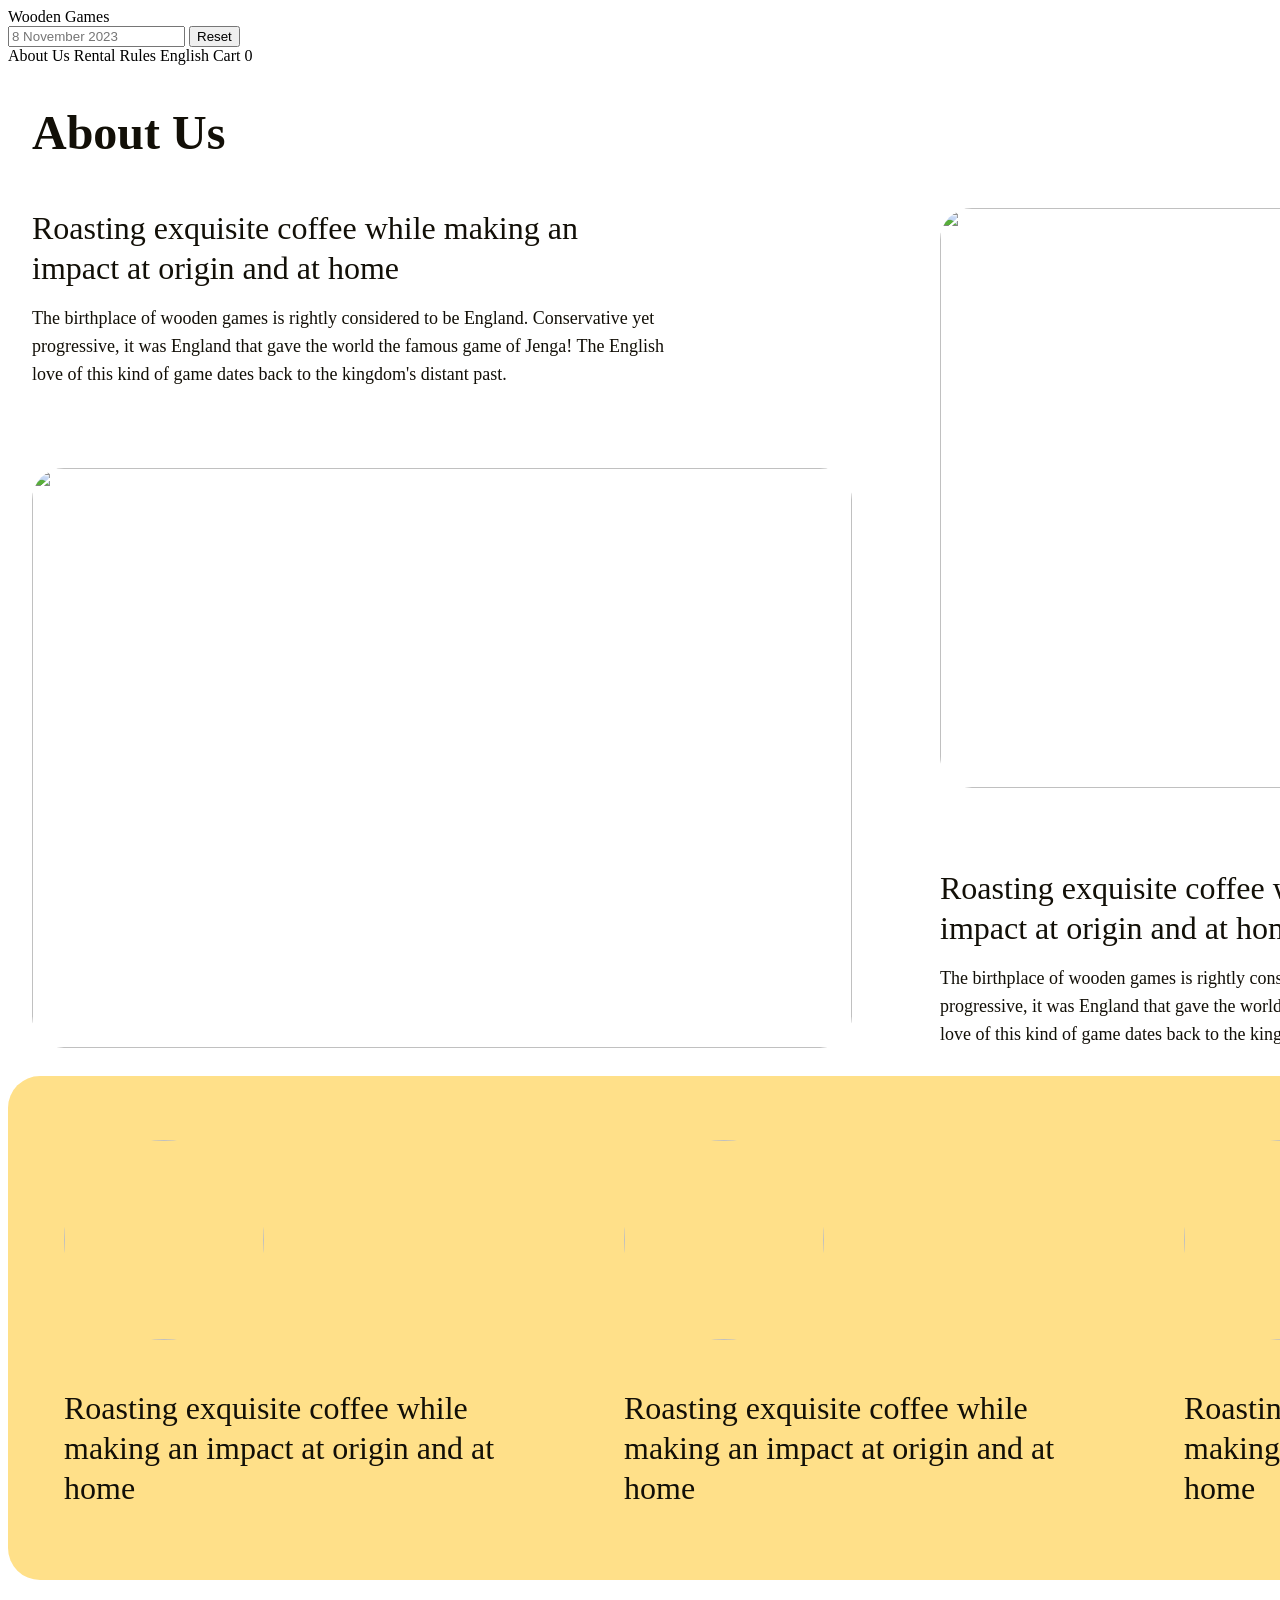
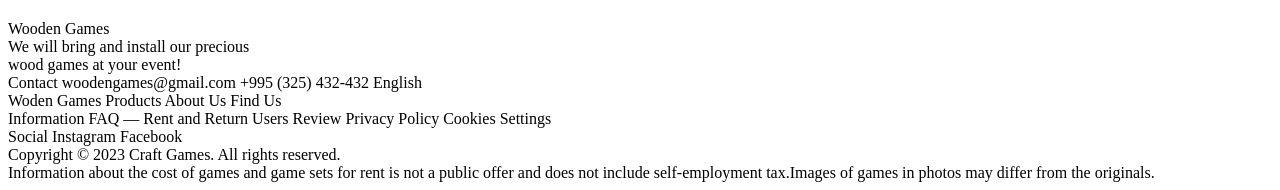
==== AboutUs.html @ bbda63f9 "init" ====
<!DOCTYPE html>
<html lang="ru">
  <head>
    <meta charset="UTF-8" />
    <meta name="viewport" content="width=device-width, initial-scale=1.0" />
    <title>Document</title>
    <link rel="stylesheet" href="AboutUs.css" />
    <link rel="stylesheet" href="../деревяшки/styles/footer.css" />
    <link rel="stylesheet" href="../деревяшки/styles/general.css" />
    <link rel="stylesheet" href="../деревяшки/styles/header.css" />
    <link
      rel="stylesheet"
      href="../деревяшки/assets/fonts/ClashDisplay_Complete/Fonts/WEB/css/clash-display.css"
    />
    <link
      rel="stylesheet"
      href="../деревяшки/assets/fonts/Inter/stylesheet.css"
    />
  </head>
  <body>
    <header class="header">
      <span class="header-title"> Wooden Games</span>
      <div class="input-wrapper">
        <input class="input" placeholder="8 November 2023" type="text" />
        <button class="header-button">Reset</button>
      </div>
      <div class="header-crumbs">
        <span>About Us</span>
        <span>Rental Rules</span>
        <span>English</span>
        <span class="crumbs-element-border"
          >Cart <span class="crumbs-element">0</span></span
        >
      </div>
    </header>
    <h1 class="about">About Us</h1>
    <div class="part1">
      <div class="pic">
        <div class="about-title">
          Roasting exquisite coffee while making an <br />
          impact at origin and at home
        </div>
        <div class="about-description about-mb">
          The birthplace of wooden games is rightly considered to be England.
          Conservative yet <br />
          progressive, it was England that gave the world the famous game of
          Jenga! The English <br />
          love of this kind of game dates back to the kingdom's distant past.
        </div>
        <img
          src="../деревяшки/assets/img/7477e3168d6ea4bcd25299f6b1c47b6c.png"
          class="about-img"
        />
      </div>
      <div class="pic">
        <img
          src="../деревяшки/assets/img/da6adb5a12711cab48072c46f1c88ae3.png"
          class="about-img about-mb"
        />
        <div class="about-title">
          Roasting exquisite coffee while making an <br />
          impact at origin and at home
        </div>
        <div class="about-description">
          The birthplace of wooden games is rightly considered to be England.
          Conservative yet <br />
          progressive, it was England that gave the world the famous game of
          Jenga! The English <br />
          love of this kind of game dates back to the kingdom's distant past.
        </div>
      </div>
    </div>
    <div class="part2">
      <div class="part2-block">
        <img
          src="../деревяшки/assets/img/7477e3168d6ea4bcd25299f6b1c47b6c.png"
          class="part2-img"
        />
        <p class="part2-text">
          Roasting exquisite coffee while making an impact at origin and at home
        </p>
      </div>
      <div class="part2-block">
        <img
          src="../деревяшки/assets/img/aa0ad555f21379aa099b9397b5266cf5.png"
          class="part2-img"
        />
        <p class="part2-text">
          Roasting exquisite coffee while making an impact at origin and at home
        </p>
      </div>
      <div class="part2-block">
        <img
          src="../деревяшки/assets/img/aa0ad555f21379aa099b9397b5266cf5.png"
          class="part2-img"
        />
        <p class="part2-text">
          Roasting exquisite coffee while making an impact at origin and at home
        </p>
      </div>
    </div>
  </body>
  <footer>
    <div class="footer">
      <div class="pervi-stolbik">
        <span class="footer-wooden">Wooden Games <br /></span>
        <span class="footer-we"
          >We will bring and install our precious <br />
          wood games at your event!</span
        >
      </div>
      <div class="footer-group">
        <div class="stolbiki">
          <span class="title-footer">Contact</span>
          <span class="sub-title-footer">woodengames@gmail.com</span>
          <span class="sub-title-footer">+995 (325) 432-432</span>
          <span class="sub-title-footer">English</span>
        </div>
        <div class="stolbiki">
          <span class="title-footer">Woden Games</span>
          <span class="sub-title-footer">Products</span>
          <span class="sub-title-footer">About Us</span>
          <span class="sub-title-footer">Find Us</span>
        </div>
        <div class="stolbiki">
          <span class="title-footer">Information</span>
          <span class="sub-title-footer">FAQ — Rent and Return</span>
          <span class="sub-title-footer">Users Review</span>
          <span class="sub-title-footer">Privacy Policy</span>
          <span class="sub-title-footer">Cookies Settings</span>
        </div>
        <div class="stolbiki">
          <span class="title-footer">Social</span>
          <span class="sub-title-footer">Instagram</span>
          <span class="sub-title-footer">Facebook</span>
        </div>
      </div>
    </div>
    <div class="footer-Copyright">
      Copyright © 2023 Craft Games. All rights reserved. <br />
      Information about the cost of games and game sets for rent is not a public
      offer and does not include self-employment tax.Images of games in photos
      may differ from the originals.
    </div>
  </footer>
</html>
---- AboutUs.css ----
.about {
  font-weight: 700;
  font-size: 48px;
  font-family: "ClashDisplay-Bold";
  padding: 40px 24px 24px 24px;
  color: #120f07;
  margin: 0 auto;
  width: 1728px;
}
.part1 {
  width: 1728px;
  padding: 24px;
  display: flex;
  justify-content: space-between;
  margin: 0 auto;
}
.pic {
  width: 820px;
}
.about-title {
  font-weight: 500;
  font-size: 32px;
  line-height: 40px;
  font-family: "ClashDisplay-Regular";
  color: #120f07;
  padding-bottom: 16px;
}
.about-description {
  font-weight: 400;
  font-size: 18px;
  line-height: 28px;
  font-family: "Inter";
  font-style: normal;
  color: #120f07;
}
.about-mb {
  margin-bottom: 80px;
}
.about-img {
  width: 820px;
  height: 580px;
  border-radius: 32px;
}
.part2 {
  width: 1680px;
  background-color: #ffe089;
  border-radius: 32px;
  margin: 0 auto 40px;
  display: flex;
  justify-content: space-around;
}
.part2-img {
  border-radius: 50%;
  width: 200px;
  height: 200px;
  margin-bottom: 16px;
}
.part2-text {
  font-weight: 500;
  font-size: 32px;
  line-height: 40px;
  font-family: "ClashDisplay-Regular";
  color: #120f07;
  padding-bottom: 40px;
}
.part2-block {
  width: 496px;
  padding-top: 64px;
  padding-left: 48px;
}
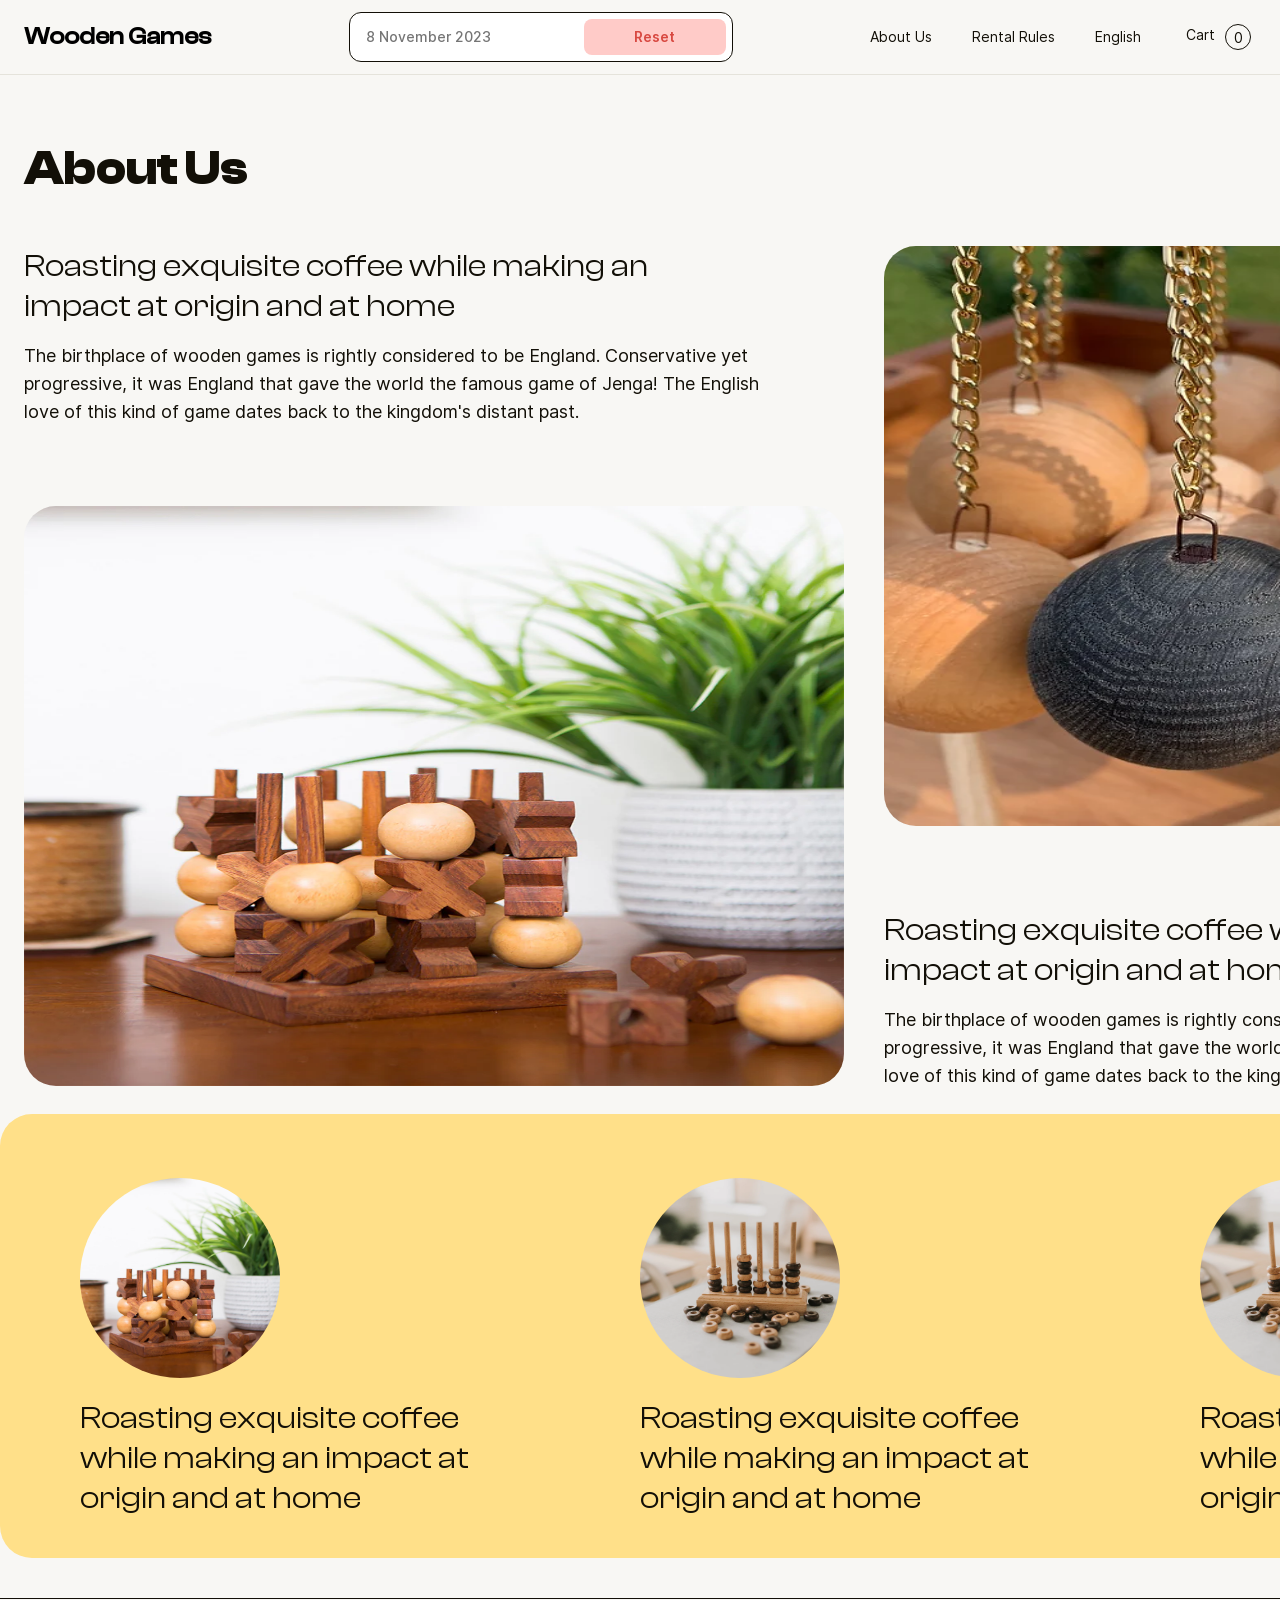
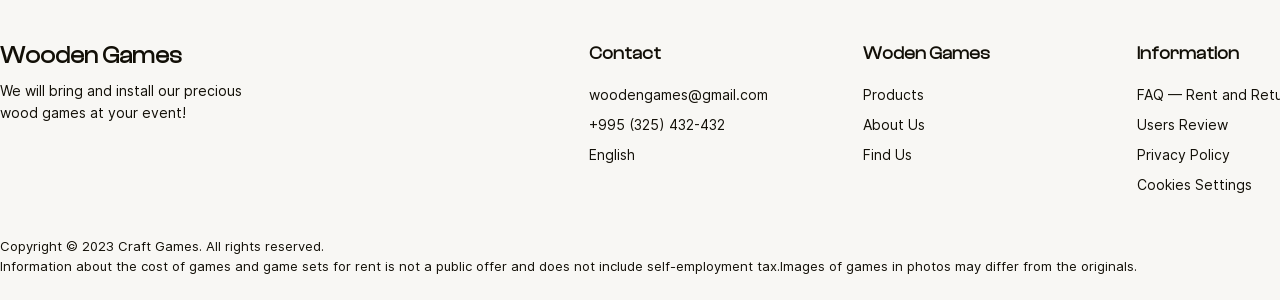
==== commit 677aea91: "rework part1" ====
--- a/AboutUs.html
+++ b/AboutUs.html
@@ -5,31 +5,31 @@
     <meta name="viewport" content="width=device-width, initial-scale=1.0" />
     <title>Document</title>
     <link rel="stylesheet" href="AboutUs.css" />
-    <link rel="stylesheet" href="../деревяшки/styles/footer.css" />
-    <link rel="stylesheet" href="../деревяшки/styles/general.css" />
-    <link rel="stylesheet" href="../деревяшки/styles/header.css" />
+    <link rel="stylesheet" href="./styles/footer.css" />
+    <link rel="stylesheet" href="./styles/general.css" />
+    <link rel="stylesheet" href="./styles/header.css" />
+    <link rel="stylesheet" href="./styles/utils.css" />
+    <link rel="stylesheet" href="./styles/general.css" />
+    <link rel="stylesheet" href="./styles/button.css" />
     <link
       rel="stylesheet"
-      href="../деревяшки/assets/fonts/ClashDisplay_Complete/Fonts/WEB/css/clash-display.css"
+      href="./assets/fonts/ClashDisplay_Complete/Fonts/WEB/css/clash-display.css"
     />
-    <link
-      rel="stylesheet"
-      href="../деревяшки/assets/fonts/Inter/stylesheet.css"
-    />
+    <link rel="stylesheet" href="./assets/fonts/Inter/stylesheet.css" />
   </head>
   <body>
     <header class="header">
       <span class="header-title"> Wooden Games</span>
       <div class="input-wrapper">
         <input class="input" placeholder="8 November 2023" type="text" />
-        <button class="header-button">Reset</button>
+        <button class="button button_secondary">Reset</button>
       </div>
       <div class="header-crumbs">
         <span>About Us</span>
         <span>Rental Rules</span>
         <span>English</span>
         <span class="crumbs-element-border"
-          >Cart <span class="crumbs-element">0</span></span
+          >Cart <span class="crumbs-element-text">0</span></span
         >
       </div>
     </header>
@@ -48,13 +48,13 @@
           love of this kind of game dates back to the kingdom's distant past.
         </div>
         <img
-          src="../деревяшки/assets/img/7477e3168d6ea4bcd25299f6b1c47b6c.png"
+          src="./assets/img/7477e3168d6ea4bcd25299f6b1c47b6c.png"
           class="about-img"
         />
       </div>
       <div class="pic">
         <img
-          src="../деревяшки/assets/img/da6adb5a12711cab48072c46f1c88ae3.png"
+          src="./assets/img/da6adb5a12711cab48072c46f1c88ae3.png"
           class="about-img about-mb"
         />
         <div class="about-title">
@@ -73,7 +73,7 @@
     <div class="part2">
       <div class="part2-block">
         <img
-          src="../деревяшки/assets/img/7477e3168d6ea4bcd25299f6b1c47b6c.png"
+          src="./assets/img/7477e3168d6ea4bcd25299f6b1c47b6c.png"
           class="part2-img"
         />
         <p class="part2-text">
@@ -82,7 +82,7 @@
       </div>
       <div class="part2-block">
         <img
-          src="../деревяшки/assets/img/aa0ad555f21379aa099b9397b5266cf5.png"
+          src="./assets/img/aa0ad555f21379aa099b9397b5266cf5.png"
           class="part2-img"
         />
         <p class="part2-text">
@@ -91,7 +91,7 @@
       </div>
       <div class="part2-block">
         <img
-          src="../деревяшки/assets/img/aa0ad555f21379aa099b9397b5266cf5.png"
+          src="./assets/img/aa0ad555f21379aa099b9397b5266cf5.png"
           class="part2-img"
         />
         <p class="part2-text">
@@ -102,7 +102,7 @@
   </body>
   <footer>
     <div class="footer">
-      <div class="pervi-stolbik">
+      <div class="footer-column_widht">
         <span class="footer-wooden">Wooden Games <br /></span>
         <span class="footer-we"
           >We will bring and install our precious <br />
@@ -110,33 +110,33 @@
         >
       </div>
       <div class="footer-group">
-        <div class="stolbiki">
+        <div class="footer-column">
           <span class="title-footer">Contact</span>
           <span class="sub-title-footer">woodengames@gmail.com</span>
           <span class="sub-title-footer">+995 (325) 432-432</span>
           <span class="sub-title-footer">English</span>
         </div>
-        <div class="stolbiki">
+        <div class="footer-column">
           <span class="title-footer">Woden Games</span>
           <span class="sub-title-footer">Products</span>
           <span class="sub-title-footer">About Us</span>
           <span class="sub-title-footer">Find Us</span>
         </div>
-        <div class="stolbiki">
+        <div class="footer-column">
           <span class="title-footer">Information</span>
           <span class="sub-title-footer">FAQ — Rent and Return</span>
           <span class="sub-title-footer">Users Review</span>
           <span class="sub-title-footer">Privacy Policy</span>
           <span class="sub-title-footer">Cookies Settings</span>
         </div>
-        <div class="stolbiki">
+        <div class="footer-column">
           <span class="title-footer">Social</span>
           <span class="sub-title-footer">Instagram</span>
           <span class="sub-title-footer">Facebook</span>
         </div>
       </div>
     </div>
-    <div class="footer-Copyright">
+    <div class="footer-copyright">
       Copyright © 2023 Craft Games. All rights reserved. <br />
       Information about the cost of games and game sets for rent is not a public
       offer and does not include self-employment tax.Images of games in photos
--- a/styles/footer.css
+++ b/styles/footer.css
@@ -0,0 +1,67 @@
+.footer {
+  width: 1680px;
+  margin: 0 auto 40px;
+  display: flex;
+  justify-content: space-between;
+  padding-top: 41px;
+  border-top: 1px solid #120f07;
+}
+.footer-column_widht {
+  width: 565px;
+}
+.footer-wooden {
+  font-weight: 700;
+  font-size: 24px;
+  line-height: 32px;
+  color: #120f07;
+  font-family: "ClashDisplay-Regular";
+  display: block;
+  margin-bottom: 8px;
+}
+.footer-we {
+  font-weight: 400;
+  font-size: 14px;
+  line-height: 22px;
+  color: #120f07;
+  padding-right: 292px;
+  padding-bottom: 64px;
+  font-family: "Inter";
+  font-style: normal;
+}
+.footer-group {
+  width: 1091px;
+  display: flex;
+  gap: 24px;
+}
+.footer-column {
+  width: 250px;
+  display: flex;
+  flex-direction: column;
+  gap: 8px;
+}
+.title-footer {
+  font-weight: 600;
+  font-size: 18px;
+  line-height: 28px;
+  color: #120f07;
+  font-family: "ClashDisplay-Regular";
+  padding-bottom: 8px;
+}
+.sub-title-footer {
+  font-weight: 400;
+  font-size: 14px;
+  line-height: 22px;
+  color: #120f07;
+  font-family: "Inter";
+  font-style: normal;
+}
+.footer-copyright {
+  font-weight: 400;
+  font-size: 13px;
+  line-height: 20px;
+  color: #120f07;
+  width: 1680px;
+  margin: 0 auto 24px;
+  font-family: "Inter";
+  font-style: normal;
+}
--- a/styles/general.css
+++ b/styles/general.css
@@ -0,0 +1,11 @@
+* {
+  margin: 0;
+  padding: 0;
+  box-sizing: border-box;
+}
+body {
+  background-color: #f8f7f4;
+}
+:root {
+  --part-widht: 1680px;
+}
--- a/styles/header.css
+++ b/styles/header.css
@@ -0,0 +1,99 @@
+.header {
+  display: flex;
+  justify-content: space-between;
+  max-width: 1758px;
+  width: 100%;
+  margin: 0 auto 24px;
+  border-bottom: 1px solid #e5e3db;
+  padding: 12px 24px;
+}
+
+.header-title {
+  font-weight: 700;
+  font-size: 24px;
+  line-height: 32px;
+  font-family: "ClashDisplay-Medium";
+  display: flex;
+  align-items: center;
+}
+
+.header-crumbs {
+  display: flex;
+  gap: 40px;
+  font-weight: 400;
+  font-size: 14px;
+  line-height: 22px;
+  color: #120f07;
+  align-items: center;
+  font-family: "Inter";
+  font-style: normal;
+}
+.header-crumbs-mobile {
+  display: none;
+}
+.input {
+  font-weight: 500;
+  font-size: 14px;
+  line-height: 22px;
+  color: #120f07;
+  border-radius: 12px;
+  border: none;
+  font-family: "Inter";
+  font-style: normal;
+  background-color: #ffffff;
+  outline: none;
+}
+
+.input-wrapper {
+  padding-top: 6px;
+  padding-right: 6px;
+  padding-bottom: 6px;
+  padding-left: 16px;
+  border-radius: 12px;
+  background-color: #ffffff;
+  border: 1px solid #120f07;
+  display: flex;
+  align-items: center;
+  font-family: "Inter";
+  font-weight: 600;
+  font-style: normal;
+}
+
+.crumbs-element-text {
+  border: 1px solid #120f07;
+  border-radius: 50px;
+  width: 26px;
+  height: 26px;
+  display: flex;
+  justify-content: center;
+  align-items: flex-end;
+  font-family: "Inter";
+  font-style: normal;
+}
+
+.crumbs-element-border {
+  display: flex;
+  align-content: center;
+  justify-content: space-around;
+  width: 75px;
+}
+@media screen and (max-width: 414px) {
+  .header {
+    flex-wrap: wrap;
+    gap: 16px;
+  }
+  .header-crumbs-mobile {
+    display: flex;
+    gap: 40px;
+    font-weight: 400;
+    font-size: 14px;
+    line-height: 22px;
+    color: #120f07;
+    align-items: center;
+    font-family: "Inter";
+    font-style: normal;
+  }
+  .header-crumbs {
+    display: none;
+  }
+}
--- a/styles/utils.css
+++ b/styles/utils.css
@@ -0,0 +1,27 @@
+.mt-3 {
+  margin-top: 24px;
+}
+
+.mr-2 {
+  margin-right: 16px;
+}
+
+.mb-2 {
+  margin-bottom: 16px;
+}
+
+.mb-5 {
+  margin-bottom: 40px;
+}
+
+.ml-2 {
+  margin-left: 16px;
+}
+
+.bt_none {
+  border-top: none;
+}
+
+.bb_none {
+  border-bottom: none;
+}
--- a/styles/general.css
+++ b/styles/general.css
@@ -0,0 +1,11 @@
+* {
+  margin: 0;
+  padding: 0;
+  box-sizing: border-box;
+}
+body {
+  background-color: #f8f7f4;
+}
+:root {
+  --part-widht: 1680px;
+}
--- a/styles/button.css
+++ b/styles/button.css
@@ -0,0 +1,32 @@
+.button {
+  font-weight: 600;
+  font-size: 14px;
+  line-height: 22px;
+  font-family: "Inter";
+  font-style: normal;
+  border-radius: 8px;
+  border: none;
+  height: 36px;
+  width: 142px;
+}
+
+.button_primary {
+  background-color: #120f07;
+  color: #fff;
+}
+
+.button_secondary {
+  color: #d84840;
+  background-color: #ffcbc8;
+}
+
+.button_large {
+  width: 248px;
+  height: 50px;
+  border-radius: 12px;
+}
+.button_xl {
+  width: 100%;
+  height: 50px;
+  border-radius: 12px;
+}
--- a/assets/fonts/ClashDisplay_Complete/Fonts/WEB/css/clash-display.css
+++ b/assets/fonts/ClashDisplay_Complete/Fonts/WEB/css/clash-display.css
@@ -0,0 +1,90 @@
+/**
+* @license
+*
+* Font Family: Clash Display
+* Designed by: Indian Type Foundry
+* URL: https://www.fontshare.com/fonts/clash-display
+* © 2025 Indian Type Foundry
+*
+* Clash Display Extralight 
+* Clash Display Light 
+* Clash Display Regular 
+* Clash Display Medium 
+* Clash Display Semibold 
+* Clash Display Bold 
+* Clash Display Variable (Variable font)
+
+*
+*/
+@font-face {
+  font-family: 'ClashDisplay-Extralight';
+  src: url('../fonts/ClashDisplay-Extralight.woff2') format('woff2'),
+       url('../fonts/ClashDisplay-Extralight.woff') format('woff'),
+       url('../fonts/ClashDisplay-Extralight.ttf') format('truetype');
+  font-weight: 200;
+  font-display: swap;
+  font-style: normal;
+}
+@font-face {
+  font-family: 'ClashDisplay-Light';
+  src: url('../fonts/ClashDisplay-Light.woff2') format('woff2'),
+       url('../fonts/ClashDisplay-Light.woff') format('woff'),
+       url('../fonts/ClashDisplay-Light.ttf') format('truetype');
+  font-weight: 300;
+  font-display: swap;
+  font-style: normal;
+}
+@font-face {
+  font-family: 'ClashDisplay-Regular';
+  src: url('../fonts/ClashDisplay-Regular.woff2') format('woff2'),
+       url('../fonts/ClashDisplay-Regular.woff') format('woff'),
+       url('../fonts/ClashDisplay-Regular.ttf') format('truetype');
+  font-weight: 400;
+  font-display: swap;
+  font-style: normal;
+}
+@font-face {
+  font-family: 'ClashDisplay-Medium';
+  src: url('../fonts/ClashDisplay-Medium.woff2') format('woff2'),
+       url('../fonts/ClashDisplay-Medium.woff') format('woff'),
+       url('../fonts/ClashDisplay-Medium.ttf') format('truetype');
+  font-weight: 500;
+  font-display: swap;
+  font-style: normal;
+}
+@font-face {
+  font-family: 'ClashDisplay-Semibold';
+  src: url('../fonts/ClashDisplay-Semibold.woff2') format('woff2'),
+       url('../fonts/ClashDisplay-Semibold.woff') format('woff'),
+       url('../fonts/ClashDisplay-Semibold.ttf') format('truetype');
+  font-weight: 600;
+  font-display: swap;
+  font-style: normal;
+}
+@font-face {
+  font-family: 'ClashDisplay-Bold';
+  src: url('../fonts/ClashDisplay-Bold.woff2') format('woff2'),
+       url('../fonts/ClashDisplay-Bold.woff') format('woff'),
+       url('../fonts/ClashDisplay-Bold.ttf') format('truetype');
+  font-weight: 700;
+  font-display: swap;
+  font-style: normal;
+}
+/**
+* This is a variable font
+* You can control variable axes as shown below:
+* font-variation-settings: wght 700.0;
+*
+* available axes:
+'wght' (range from 200.0 to 700.0
+*/
+@font-face {
+  font-family: 'ClashDisplay-Variable';
+  src: url('../fonts/ClashDisplay-Variable.woff2') format('woff2'),
+       url('../fonts/ClashDisplay-Variable.woff') format('woff'),
+       url('../fonts/ClashDisplay-Variable.ttf') format('truetype');
+  font-weight: 200 700;
+  font-display: swap;
+  font-style: normal;
+}
+
--- a/assets/fonts/Inter/stylesheet.css
+++ b/assets/fonts/Inter/stylesheet.css
@@ -0,0 +1,216 @@
+@font-face {
+    font-family: 'Inter';
+    src: url('Inter-BoldItalic.eot');
+    src: local('Inter Bold Italic'), local('Inter-BoldItalic'),
+        url('Inter-BoldItalic.eot?#iefix') format('embedded-opentype'),
+        url('Inter-BoldItalic.woff2') format('woff2'),
+        url('Inter-BoldItalic.woff') format('woff'),
+        url('Inter-BoldItalic.ttf') format('truetype');
+    font-weight: bold;
+    font-style: italic;
+}
+
+@font-face {
+    font-family: 'Inter';
+    src: url('Inter-MediumItalic.eot');
+    src: local('Inter Medium Italic'), local('Inter-MediumItalic'),
+        url('Inter-MediumItalic.eot?#iefix') format('embedded-opentype'),
+        url('Inter-MediumItalic.woff2') format('woff2'),
+        url('Inter-MediumItalic.woff') format('woff'),
+        url('Inter-MediumItalic.ttf') format('truetype');
+    font-weight: 500;
+    font-style: italic;
+}
+
+@font-face {
+    font-family: 'Inter';
+    src: url('Inter-ThinItalicBETA.eot');
+    src: local('Inter Thin Italic BETA'), local('Inter-ThinItalicBETA'),
+        url('Inter-ThinItalicBETA.eot?#iefix') format('embedded-opentype'),
+        url('Inter-ThinItalicBETA.woff2') format('woff2'),
+        url('Inter-ThinItalicBETA.woff') format('woff'),
+        url('Inter-ThinItalicBETA.ttf') format('truetype');
+    font-weight: 100;
+    font-style: italic;
+}
+
+@font-face {
+    font-family: 'Inter';
+    src: url('Inter-Regular.eot');
+    src: local('Inter Regular'), local('Inter-Regular'),
+        url('Inter-Regular.eot?#iefix') format('embedded-opentype'),
+        url('Inter-Regular.woff2') format('woff2'),
+        url('Inter-Regular.woff') format('woff'),
+        url('Inter-Regular.ttf') format('truetype');
+    font-weight: normal;
+    font-style: normal;
+}
+
+@font-face {
+    font-family: 'Inter';
+    src: url('Inter-Black.eot');
+    src: local('Inter Black'), local('Inter-Black'),
+        url('Inter-Black.eot?#iefix') format('embedded-opentype'),
+        url('Inter-Black.woff2') format('woff2'),
+        url('Inter-Black.woff') format('woff'),
+        url('Inter-Black.ttf') format('truetype');
+    font-weight: 900;
+    font-style: normal;
+}
+
+@font-face {
+    font-family: 'Inter';
+    src: url('Inter-BlackItalic.eot');
+    src: local('Inter Black Italic'), local('Inter-BlackItalic'),
+        url('Inter-BlackItalic.eot?#iefix') format('embedded-opentype'),
+        url('Inter-BlackItalic.woff2') format('woff2'),
+        url('Inter-BlackItalic.woff') format('woff'),
+        url('Inter-BlackItalic.ttf') format('truetype');
+    font-weight: 900;
+    font-style: italic;
+}
+
+@font-face {
+    font-family: 'Inter';
+    src: url('Inter-LightBETA.eot');
+    src: local('Inter Light BETA'), local('Inter-LightBETA'),
+        url('Inter-LightBETA.eot?#iefix') format('embedded-opentype'),
+        url('Inter-LightBETA.woff2') format('woff2'),
+        url('Inter-LightBETA.woff') format('woff'),
+        url('Inter-LightBETA.ttf') format('truetype');
+    font-weight: 300;
+    font-style: normal;
+}
+
+@font-face {
+    font-family: 'Inter';
+    src: url('Inter-SemiBold.eot');
+    src: local('Inter Semi Bold'), local('Inter-SemiBold'),
+        url('Inter-SemiBold.eot?#iefix') format('embedded-opentype'),
+        url('Inter-SemiBold.woff2') format('woff2'),
+        url('Inter-SemiBold.woff') format('woff'),
+        url('Inter-SemiBold.ttf') format('truetype');
+    font-weight: 600;
+    font-style: normal;
+}
+
+@font-face {
+    font-family: 'Inter';
+    src: url('Inter-ExtraBoldItalic.eot');
+    src: local('Inter Extra Bold Italic'), local('Inter-ExtraBoldItalic'),
+        url('Inter-ExtraBoldItalic.eot?#iefix') format('embedded-opentype'),
+        url('Inter-ExtraBoldItalic.woff2') format('woff2'),
+        url('Inter-ExtraBoldItalic.woff') format('woff'),
+        url('Inter-ExtraBoldItalic.ttf') format('truetype');
+    font-weight: 800;
+    font-style: italic;
+}
+
+@font-face {
+    font-family: 'Inter';
+    src: url('Inter-Bold.eot');
+    src: local('Inter Bold'), local('Inter-Bold'),
+        url('Inter-Bold.eot?#iefix') format('embedded-opentype'),
+        url('Inter-Bold.woff2') format('woff2'),
+        url('Inter-Bold.woff') format('woff'),
+        url('Inter-Bold.ttf') format('truetype');
+    font-weight: bold;
+    font-style: normal;
+}
+
+@font-face {
+    font-family: 'Inter';
+    src: url('Inter-ExtraLightItalicBETA.eot');
+    src: local('Inter Extra Light Italic BETA'), local('Inter-ExtraLightItalicBETA'),
+        url('Inter-ExtraLightItalicBETA.eot?#iefix') format('embedded-opentype'),
+        url('Inter-ExtraLightItalicBETA.woff2') format('woff2'),
+        url('Inter-ExtraLightItalicBETA.woff') format('woff'),
+        url('Inter-ExtraLightItalicBETA.ttf') format('truetype');
+    font-weight: 200;
+    font-style: italic;
+}
+
+@font-face {
+    font-family: 'Inter';
+    src: url('Inter-ExtraLightBETA.eot');
+    src: local('Inter Extra Light BETA'), local('Inter-ExtraLightBETA'),
+        url('Inter-ExtraLightBETA.eot?#iefix') format('embedded-opentype'),
+        url('Inter-ExtraLightBETA.woff2') format('woff2'),
+        url('Inter-ExtraLightBETA.woff') format('woff'),
+        url('Inter-ExtraLightBETA.ttf') format('truetype');
+    font-weight: 200;
+    font-style: normal;
+}
+
+@font-face {
+    font-family: 'Inter';
+    src: url('Inter-ExtraBold.eot');
+    src: local('Inter Extra Bold'), local('Inter-ExtraBold'),
+        url('Inter-ExtraBold.eot?#iefix') format('embedded-opentype'),
+        url('Inter-ExtraBold.woff2') format('woff2'),
+        url('Inter-ExtraBold.woff') format('woff'),
+        url('Inter-ExtraBold.ttf') format('truetype');
+    font-weight: 800;
+    font-style: normal;
+}
+
+@font-face {
+    font-family: 'Inter';
+    src: url('Inter-ThinBETA.eot');
+    src: local('Inter Thin BETA'), local('Inter-ThinBETA'),
+        url('Inter-ThinBETA.eot?#iefix') format('embedded-opentype'),
+        url('Inter-ThinBETA.woff2') format('woff2'),
+        url('Inter-ThinBETA.woff') format('woff'),
+        url('Inter-ThinBETA.ttf') format('truetype');
+    font-weight: 100;
+    font-style: normal;
+}
+
+@font-face {
+    font-family: 'Inter';
+    src: url('Inter-LightItalicBETA.eot');
+    src: local('Inter Light Italic BETA'), local('Inter-LightItalicBETA'),
+        url('Inter-LightItalicBETA.eot?#iefix') format('embedded-opentype'),
+        url('Inter-LightItalicBETA.woff2') format('woff2'),
+        url('Inter-LightItalicBETA.woff') format('woff'),
+        url('Inter-LightItalicBETA.ttf') format('truetype');
+    font-weight: 300;
+    font-style: italic;
+}
+
+@font-face {
+    font-family: 'Inter';
+    src: url('Inter-Italic.eot');
+    src: local('Inter Italic'), local('Inter-Italic'),
+        url('Inter-Italic.eot?#iefix') format('embedded-opentype'),
+        url('Inter-Italic.woff2') format('woff2'),
+        url('Inter-Italic.woff') format('woff'),
+        url('Inter-Italic.ttf') format('truetype');
+    font-weight: normal;
+    font-style: italic;
+}
+
+@font-face {
+    font-family: 'Inter';
+    src: url('Inter-SemiBoldItalic.eot');
+    src: local('Inter Semi Bold Italic'), local('Inter-SemiBoldItalic'),
+        url('Inter-SemiBoldItalic.eot?#iefix') format('embedded-opentype'),
+        url('Inter-SemiBoldItalic.woff2') format('woff2'),
+        url('Inter-SemiBoldItalic.woff') format('woff'),
+        url('Inter-SemiBoldItalic.ttf') format('truetype');
+    font-weight: 600;
+    font-style: italic;
+}
+
+@font-face {
+    font-family: 'Inter';
+    src: url('Inter-Medium.eot');
+    src: local('Inter Medium'), local('Inter-Medium'),
+        url('Inter-Medium.eot?#iefix') format('embedded-opentype'),
+        url('Inter-Medium.woff2') format('woff2'),
+        url('Inter-Medium.woff') format('woff'),
+        url('Inter-Medium.ttf') format('truetype');
+    font-weight: 500;
+    font-style: normal;
+}
+
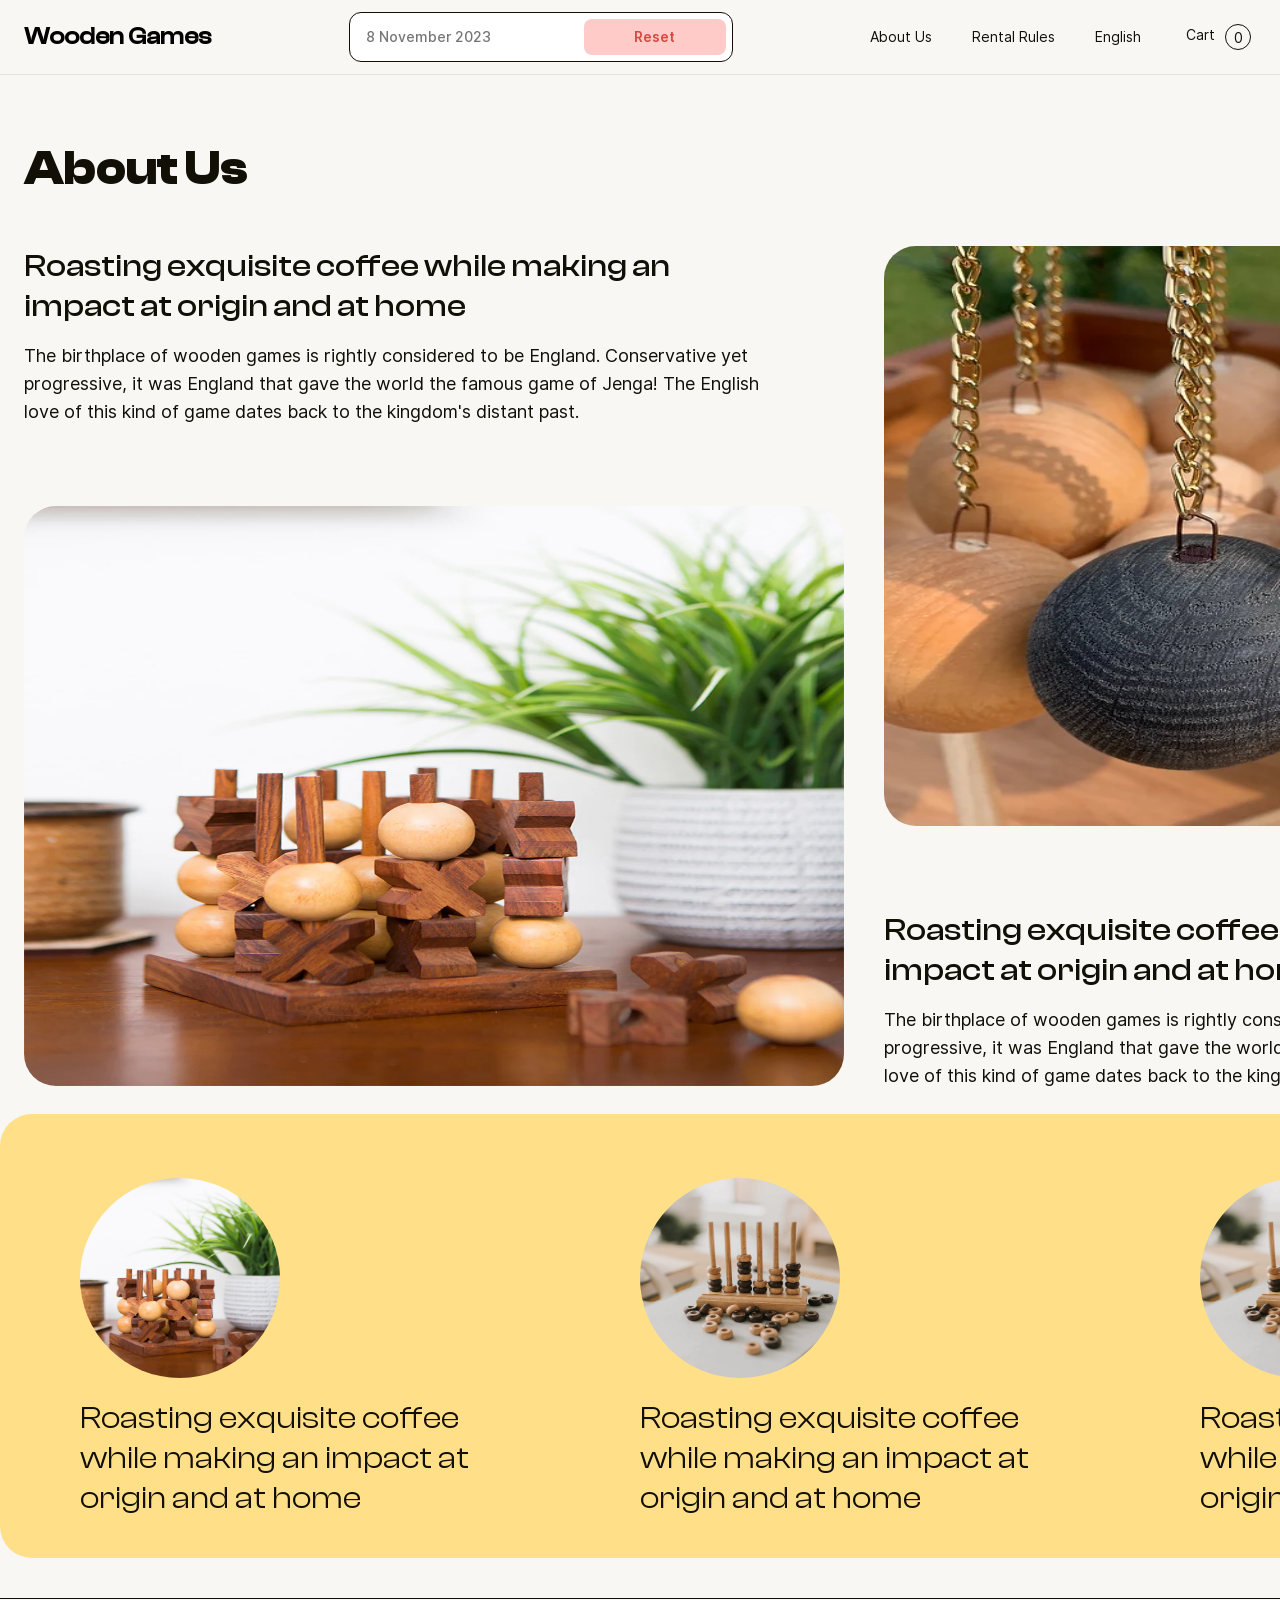
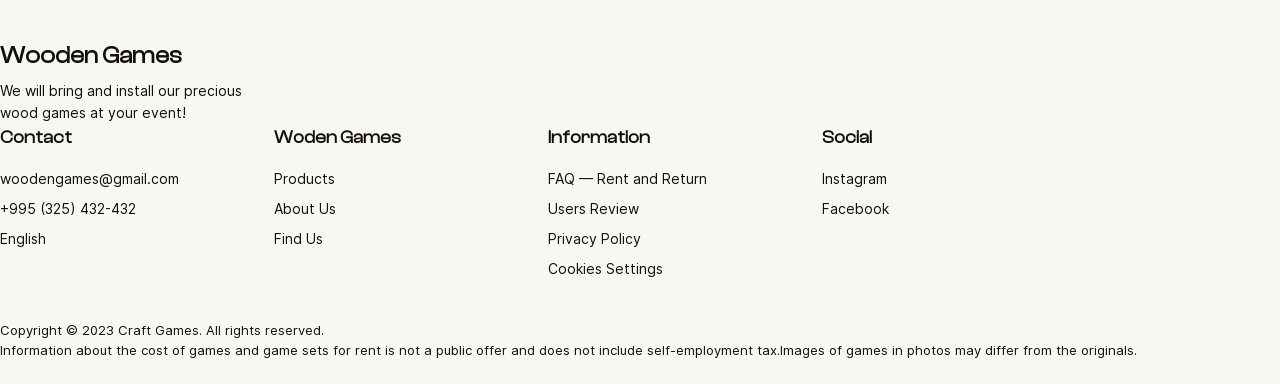
==== commit 87e9362e: "rework part2" ====
--- a/AboutUs.html
+++ b/AboutUs.html
@@ -20,6 +20,11 @@
   <body>
     <header class="header">
       <span class="header-title"> Wooden Games</span>
+      <div class="header-crumbs-mobile">
+        <span class="crumbs-element-border"
+          >Cart <span class="crumbs-element-text">0</span></span
+        >
+      </div>
       <div class="input-wrapper">
         <input class="input" placeholder="8 November 2023" type="text" />
         <button class="button button_secondary">Reset</button>
@@ -36,16 +41,17 @@
     <h1 class="about">About Us</h1>
     <div class="part1">
       <div class="pic">
-        <div class="about-title">
-          Roasting exquisite coffee while making an <br />
-          impact at origin and at home
-        </div>
-        <div class="about-description about-mb">
-          The birthplace of wooden games is rightly considered to be England.
-          Conservative yet <br />
-          progressive, it was England that gave the world the famous game of
-          Jenga! The English <br />
-          love of this kind of game dates back to the kingdom's distant past.
+        <div class="about-information">
+          <div class="about-title">
+            Roasting exquisite coffee while making an impact at origin and at
+            home
+          </div>
+          <div class="about-description about-mb">
+            The birthplace of wooden games is rightly considered to be England.
+            Conservative yet progressive, it was England that gave the world the
+            famous game of Jenga! The English love of this kind of game dates
+            back to the kingdom's distant past.
+          </div>
         </div>
         <img
           src="./assets/img/7477e3168d6ea4bcd25299f6b1c47b6c.png"
@@ -57,16 +63,17 @@
           src="./assets/img/da6adb5a12711cab48072c46f1c88ae3.png"
           class="about-img about-mb"
         />
-        <div class="about-title">
-          Roasting exquisite coffee while making an <br />
-          impact at origin and at home
-        </div>
-        <div class="about-description">
-          The birthplace of wooden games is rightly considered to be England.
-          Conservative yet <br />
-          progressive, it was England that gave the world the famous game of
-          Jenga! The English <br />
-          love of this kind of game dates back to the kingdom's distant past.
+        <div class="about-information">
+          <div class="about-title">
+            Roasting exquisite coffee while making an impact at origin and at
+            home
+          </div>
+          <div class="about-description">
+            The birthplace of wooden games is rightly considered to be England.
+            Conservative yet progressive, it was England that gave the world the
+            famous game of Jenga! The English love of this kind of game dates
+            back to the kingdom's distant past.
+          </div>
         </div>
       </div>
     </div>
--- a/AboutUs.css
+++ b/AboutUs.css
@@ -15,15 +15,19 @@
   margin: 0 auto;
 }
 .pic {
-  width: 820px;
+  max-width: 820px;
+  width: 100%;
 }
+
 .about-title {
   font-weight: 500;
   font-size: 32px;
   line-height: 40px;
-  font-family: "ClashDisplay-Regular";
+  font-family: "ClashDisplay-Medium";
   color: #120f07;
   padding-bottom: 16px;
+  max-width: 740px;
+  width: 100%;
 }
 .about-description {
   font-weight: 400;
@@ -32,6 +36,8 @@
   font-family: "Inter";
   font-style: normal;
   color: #120f07;
+  max-width: 740px;
+  width: 100%;
 }
 .about-mb {
   margin-bottom: 80px;
@@ -68,3 +74,37 @@
   padding-top: 64px;
   padding-left: 48px;
 }
+@media screen and (max-width: 414px) {
+  .about {
+    font-size: 34px;
+    line-height: 36px;
+    margin: 0;
+  }
+  .part1 {
+    display: block;
+  }
+  .pic {
+    max-width: 360px;
+  }
+  .about-title {
+    max-width: 328px;
+    font-size: 24px;
+    line-height: 28px;
+  }
+  .about-description {
+    max-width: 328px;
+    font-size: 14px;
+    line-height: 22px;
+  }
+  .about-img {
+    width: 328px;
+    height: 250px;
+  }
+  .about-mb {
+    margin-bottom: 16px;
+  }
+  .pic:nth-child(2) {
+    display: flex;
+    flex-direction: column-reverse;
+  }
+}
--- a/styles/footer.css
+++ b/styles/footer.css
@@ -1,13 +1,16 @@
 .footer {
-  width: 1680px;
+  width: 100%;
+  max-width: 1680px;
   margin: 0 auto 40px;
   display: flex;
+  flex-wrap: wrap;
   justify-content: space-between;
   padding-top: 41px;
   border-top: 1px solid #120f07;
 }
 .footer-column_widht {
-  width: 565px;
+  width: 100%;
+  max-width: 565px;
 }
 .footer-wooden {
   font-weight: 700;
@@ -23,18 +26,22 @@
   font-size: 14px;
   line-height: 22px;
   color: #120f07;
-  padding-right: 292px;
-  padding-bottom: 64px;
   font-family: "Inter";
   font-style: normal;
+  max-width: 273px;
+  width: 100%;
+  display: block;
 }
 .footer-group {
-  width: 1091px;
+  width: 100%;
+  max-width: 1091px;
   display: flex;
   gap: 24px;
+  flex-wrap: wrap;
 }
 .footer-column {
-  width: 250px;
+  width: 100%;
+  max-width: 250px;
   display: flex;
   flex-direction: column;
   gap: 8px;
@@ -60,8 +67,23 @@
   font-size: 13px;
   line-height: 20px;
   color: #120f07;
-  width: 1680px;
+  width: 100%;
+  max-width: 1680px;
   margin: 0 auto 24px;
   font-family: "Inter";
   font-style: normal;
 }
+
+@media screen and (max-width: 414px) {
+  .footer {
+    /* max-width: 328px; */
+    padding: 24px 0;
+    margin: 0;
+    margin-left: 16px;
+  }
+
+  .footer-copyright {
+    padding-left: 16px;
+    padding-right: 16px;
+  }
+}
--- a/styles/utils.css
+++ b/styles/utils.css
@@ -1,5 +1,9 @@
 .mt-3 {
   margin-top: 24px;
+}
+
+.mt-5 {
+  margin-top: 40px;
 }
 
 .mr-2 {
